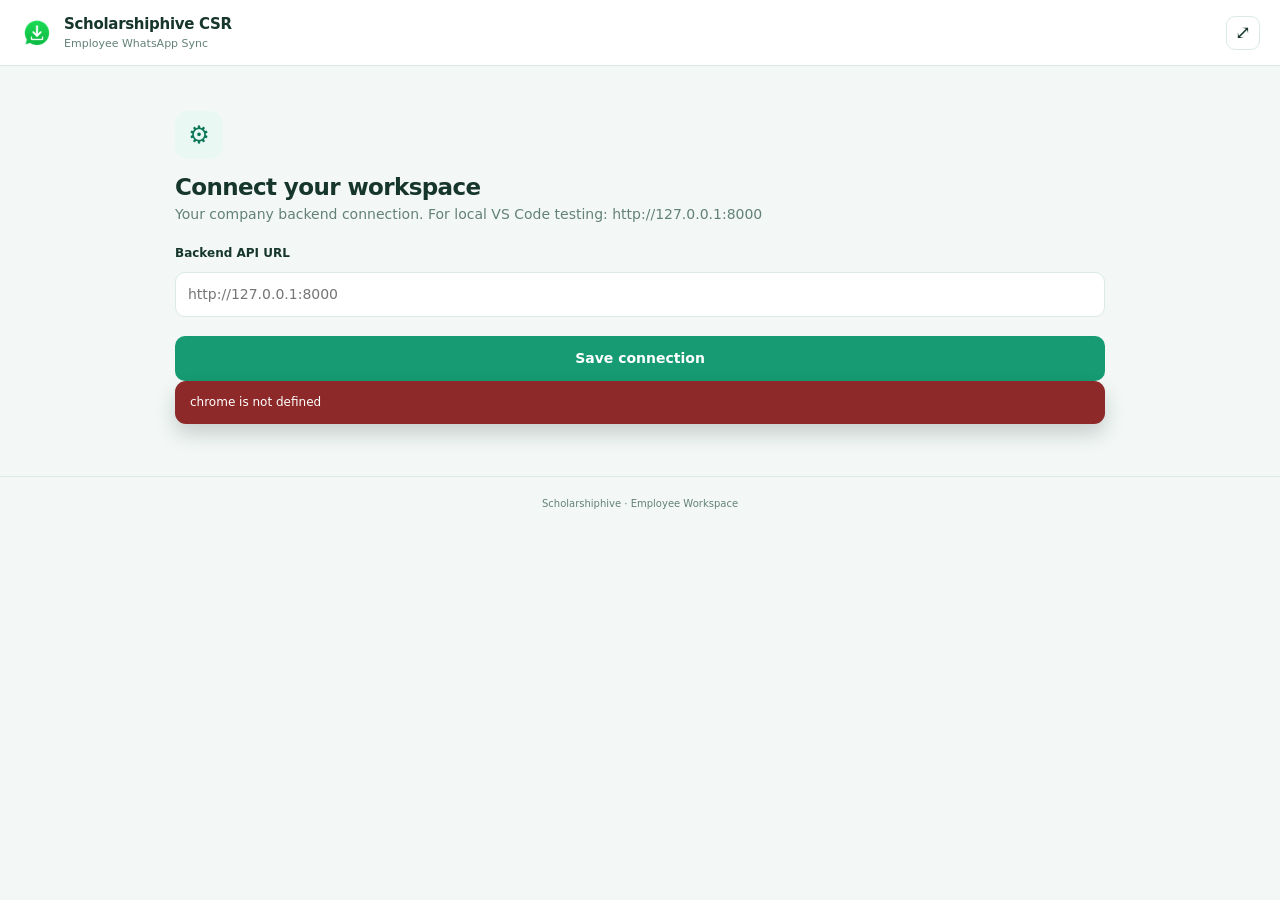
==== extension/popup.html @ 3a8eceac "Initial CSR project" ====
<!doctype html>
<html lang="en">
<head>
  <meta charset="utf-8"><meta name="viewport" content="width=device-width,initial-scale=1">
  <title>Scholarshiphive CSR — Employee</title>
  <link rel="stylesheet" href="ui.css">
</head>
<body>
  <header class="topbar">
    <div class="brand"><img src="icons/icon-48.png" alt="Scholarshiphive" width="34" height="34"><div><strong>Scholarshiphive CSR</strong><span>Employee WhatsApp Sync</span></div></div>
    <button id="fullpage" class="icon-btn" title="Open extension full page" aria-label="Open extension full page">⤢</button>
  </header>
  <main>
    <section id="setup" class="screen hidden">
      <div class="hero-icon">⚙</div><h1>Connect your workspace</h1>
      <p class="muted">Your company backend connection. For local VS Code testing: http://127.0.0.1:8000</p>
      <form id="setup-form" class="stack">
        <label for="api-base">Backend API URL</label><input id="api-base" type="url" placeholder="http://127.0.0.1:8000" required>
        <button class="primary" type="submit">Save connection</button>
      </form>
    </section>
    <section id="auth" class="screen hidden">
      <div class="auth-heading"><div class="hero-icon">◈</div><h1>Welcome to CSR</h1><p class="muted">Secure access to your company WhatsApp sync workspace.</p></div>
      <div class="pill-tabs" role="tablist"><button id="mode-login" type="button" class="selected">Sign in</button><button id="mode-signup" type="button">First-time signup</button></div>
      <form id="login-form" class="stack">
        <label for="login-email">Company email</label><input id="login-email" type="email" autocomplete="username" required>
        <label for="login-password">Password</label><input id="login-password" type="password" autocomplete="current-password" required>
        <button type="submit" class="primary">Sign in securely</button>
      </form>
      <form id="signup-form" class="stack hidden">
        <label for="sign-name">Full name</label><input id="sign-name" required minlength="2">
        <p class="hint">Your employee ID will be assigned automatically.</p>
        <label for="sign-email">Company email</label><input id="sign-email" type="email" required>
        <label for="sign-phone">Contact number (optional)</label><input id="sign-phone" placeholder="+92...">
        <label for="sign-wa">Company-authorized WhatsApp number</label><input id="sign-wa" required placeholder="+923001234567">
        <div class="two"><div><label for="sign-dept">Department</label><input id="sign-dept" value="Counseling"></div><div><label for="sign-designation">Designation</label><input id="sign-designation" value="Counselor"></div></div>
        <label for="sign-password">Create password (8+ characters)</label><input id="sign-password" type="password" minlength="8" autocomplete="new-password" required>
        <p class="hint">Company-authorized WhatsApp chats and accessible voice notes are synchronized periodically to the company workspace while Chrome and WhatsApp Web are available. Images/documents and call events are identified but their files/recordings are not saved. Confirmed unread chats are excluded. An admin must approve your registration.</p>
        <button type="submit" class="primary">Request account approval</button>
      </form>
      <button id="change-api" class="subtle-btn" type="button">Change connection address</button>
    </section>
    <section id="workspace" class="screen hidden">
      <div class="identity"><div><h1 id="hello">My sync</h1><p id="identity-line" class="muted"></p></div><button id="logout" class="outline tiny" type="button">Log out</button></div>
      <h2>WhatsApp Sync</h2><p class="muted small">Your authorized conversations are saved securely to your company workspace.</p>
      <div class="metrics employee-metrics">
        <div class="metric"><span>Conversations</span><strong id="metric-chats">—</strong></div>
        <div class="metric"><span>Messages saved</span><strong id="metric-messages">—</strong></div>
        <div class="metric"><span>Unread excluded</span><strong id="metric-unread">—</strong></div>
      </div>
      <div class="card stack">
        <button id="sync-now" class="primary" type="button">Sync Chats</button>
        <button id="refresh-dashboard" class="outline" type="button">Refresh statistics</button>
        <p class="hint" id="sync-summary">Connect to WhatsApp Web in Chrome before synchronizing.</p>
      </div>
    </section>
    <div id="notice" class="notice hidden" role="status" aria-live="polite"></div>
  </main>
  <footer>Scholarshiphive · Employee Workspace</footer>
  <script src="ui.js" defer></script>
</body>
</html>
---- extension/ui.css ----
/* Continuation of the legacy emerald/soft-surface extension identity (WCE v1.8.25). */
:root{--green:#169b72;--green-dark:#0b7757;--tint:#e9f8f2;--surface:#fff;--bg:#f3f8f6;--ink:#16362c;--muted:#638177;--border:#dbeae4;--danger:#b13737;--shadow:0 8px 24px rgba(10,60,37,.055)}
*{box-sizing:border-box}html,body{min-height:100%;margin:0}body{min-width:360px;background:var(--bg);font:14px/1.52 system-ui,-apple-system,Segoe UI,sans-serif;color:var(--ink)}.topbar{height:66px;padding:14px 20px;display:flex;align-items:center;justify-content:space-between;background:var(--surface);border-bottom:1px solid var(--border)}.brand{display:flex;align-items:center;gap:10px}.brand div{display:flex;flex-direction:column}.brand strong{font-size:15px;letter-spacing:-.3px}.brand span{color:var(--muted);font-size:11px}main{max-width:1000px;margin:0 auto;padding:22px 20px 12px}.screen{max-width:1000px}.hidden{display:none!important}.hero-icon{width:48px;height:48px;background:var(--tint);color:var(--green-dark);display:grid;place-items:center;border-radius:14px;font-size:24px;margin:15px 0}.auth-heading{text-align:left}.auth-heading .hero-icon{margin-top:4px}.muted{color:var(--muted);margin:0 0 12px}.small{font-size:12px}.hint{font-size:12px;color:var(--muted);margin:2px 0 9px;line-height:1.55}.footnote{font-size:11px;color:var(--muted)}h1{font-size:23px;margin:0 0 4px;line-height:1.15;letter-spacing:-.6px}h2{font-size:17px;margin:2px 0 8px}h3{font-size:14px;margin:0 0 9px}label{display:block;font-weight:660;font-size:12px;margin:6px 0 3px}input,select{width:100%;padding:11px 12px;background:#fff;border:1px solid var(--border);border-radius:10px;outline-color:var(--green);color:var(--ink);font:inherit;min-width:0}input:focus,select:focus{border-color:var(--green)}button{cursor:pointer;border:1px solid transparent;transition:.15s ease;background:transparent;font:inherit;color:inherit}button:disabled{opacity:.55;cursor:not-allowed}.primary{padding:11px 15px;border-radius:10px;background:var(--green);font-weight:720;color:white}.primary:hover:not(:disabled){background:var(--green-dark)}.outline{padding:10px 12px;border:1px solid var(--border);background:white;border-radius:10px;color:var(--green-dark);font-weight:650}.outline:hover:not(:disabled){border-color:var(--green);background:var(--tint)}.tiny{font-size:12px;padding:7px 10px}.icon-btn{border:1px solid var(--border);border-radius:9px;width:34px;height:34px;font-size:19px;background:#fff}.subtle-btn{width:100%;padding:10px;color:var(--green-dark);margin:10px 0}.stack{display:flex;flex-direction:column;gap:7px}.stack>.primary{margin-top:12px}.two{display:grid;grid-template-columns:1fr 1fr;gap:10px}.pill-tabs{display:flex;padding:4px;background:#e6f2ed;border-radius:11px;margin:22px 0 16px}.pill-tabs button{flex:1;padding:10px;border-radius:8px;color:var(--muted);font-weight:650}.pill-tabs .selected{color:var(--green-dark);background:white;box-shadow:var(--shadow)}.identity{display:flex;justify-content:space-between;align-items:start;gap:12px;margin:0 0 18px}.identity h1{font-size:22px}.menu{display:flex;gap:5px;overflow-x:auto;padding:0 0 11px;border-bottom:1px solid var(--border);margin:0 0 18px;scrollbar-width:thin}.menu button{white-space:nowrap;border-radius:9px;padding:8px 10px;font-size:12px;color:var(--muted);font-weight:660}.menu .selected{background:var(--tint);color:var(--green-dark)}.row{display:flex;align-items:center;gap:8px}.space{justify-content:space-between}.metrics{display:grid;grid-template-columns:repeat(2,minmax(0,1fr));gap:11px;margin:15px 0}.metric{border:1px solid var(--border);border-radius:13px;background:white;padding:15px;box-shadow:var(--shadow);display:flex;flex-direction:column;gap:7px}.metric span{font-size:11px;color:var(--muted);font-weight:570}.metric strong{font-size:26px;line-height:1.1;letter-spacing:-.6px}.card{border:1px solid var(--border);border-radius:13px;background:white;padding:15px;margin:12px 0;box-shadow:var(--shadow)}.card .primary,.card .outline{width:100%;margin-top:6px}.status{border-radius:30px;padding:3px 9px;font-size:11px;font-weight:680}.neutral{background:#ecf1ef;color:#5e7770}.good{background:#e5f7ef;color:#14744b}.bad{background:#ffebeb;color:var(--danger)}.list{display:flex;flex-direction:column;gap:9px;margin:13px 0}.list-row{background:white;border-radius:12px;border:1px solid var(--border);padding:12px;display:flex;flex-wrap:wrap;align-items:center;justify-content:space-between;gap:8px}.list-row strong{font-size:12px}.list-row .detail{font-size:11px;color:var(--muted);overflow-wrap:anywhere}.list-row button{padding:6px 8px;font-size:11px;color:var(--green-dark);border:1px solid var(--border);border-radius:8px}.list-row .mini-actions{display:flex;gap:4px;flex-wrap:wrap}.notice{position:sticky;bottom:8px;z-index:5;background:#163a2e;color:white;border-radius:11px;padding:12px 15px;box-shadow:0 10px 20px #0a201e30;font-size:12px;white-space:pre-wrap}.notice.error{background:#8d2929}.empty{font-size:12px;padding:12px;border:1px dashed var(--border);border-radius:10px;background:white;color:var(--muted)}.chatbot{min-height:155px;max-height:340px;overflow:auto;display:flex;flex-direction:column;gap:10px;background:var(--bg);padding:11px;border-radius:10px;border:1px solid var(--border)}.bot-msg,.user-msg{font-size:12px;padding:10px;border-radius:12px;line-height:1.55;white-space:pre-wrap;max-width:93%;overflow-wrap:anywhere}.bot-msg{align-self:flex-start;background:white;border:1px solid var(--border)}.user-msg{align-self:flex-end;background:var(--tint);color:var(--green-dark)}.send{width:auto!important;margin:0!important}.check{display:flex;gap:7px;align-items:start;line-height:1.4}.check input{width:16px;flex-shrink:0;margin:2px 0}.tab-content{padding-bottom:5px}footer{text-align:center;padding:19px 8px;color:var(--muted);font-size:10px;border-top:1px solid var(--border);margin-top:22px}@media(min-width:740px){main{padding:30px 35px}.metrics{grid-template-columns:repeat(4,1fr)}.menu button{padding:10px 15px;font-size:13px}}
/* Preserve legacy emerald typography and surfaces; three compact employee stats. */
.employee-metrics{grid-template-columns:repeat(3,minmax(0,1fr))}
.employee-metrics .metric{padding:12px 10px;min-height:98px}
.employee-metrics .metric strong{font-size:23px}
.employee-metrics .metric span{font-size:10px;line-height:1.25}
@media(max-width:400px){.employee-metrics{gap:6px}.employee-metrics .metric{padding:10px 7px}}
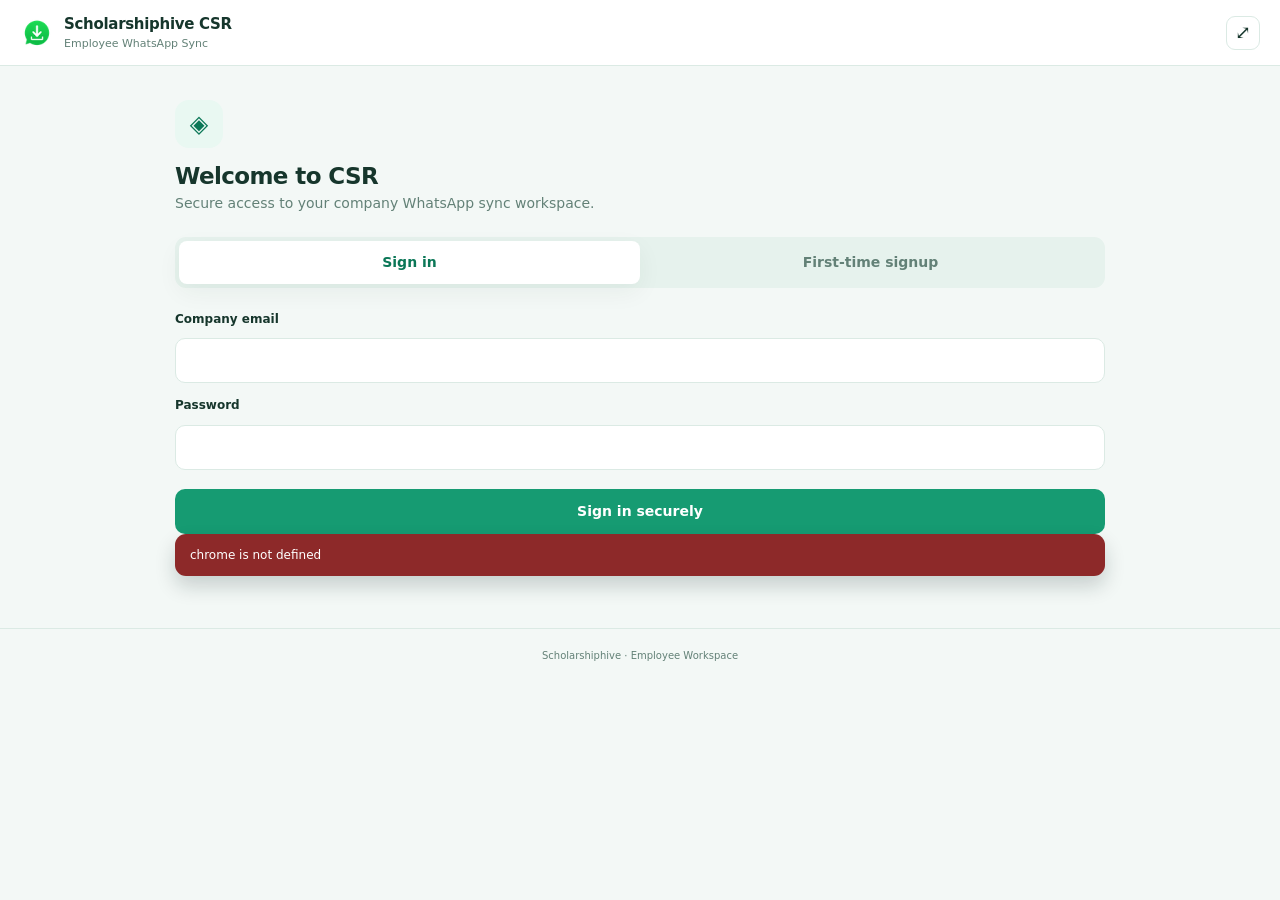
==== commit 4f65a8b4: "Audit: Clients/NR relabels + overall NR split, group-exclusion & Postgres fix, extension direction f" ====
--- a/extension/popup.html
+++ b/extension/popup.html
@@ -11,14 +11,6 @@
     <button id="fullpage" class="icon-btn" title="Open extension full page" aria-label="Open extension full page">⤢</button>
   </header>
   <main>
-    <section id="setup" class="screen hidden">
-      <div class="hero-icon">⚙</div><h1>Connect your workspace</h1>
-      <p class="muted">Your company backend connection. For local VS Code testing: http://127.0.0.1:8000</p>
-      <form id="setup-form" class="stack">
-        <label for="api-base">Backend API URL</label><input id="api-base" type="url" placeholder="http://127.0.0.1:8000" required>
-        <button class="primary" type="submit">Save connection</button>
-      </form>
-    </section>
     <section id="auth" class="screen hidden">
       <div class="auth-heading"><div class="hero-icon">◈</div><h1>Welcome to CSR</h1><p class="muted">Secure access to your company WhatsApp sync workspace.</p></div>
       <div class="pill-tabs" role="tablist"><button id="mode-login" type="button" class="selected">Sign in</button><button id="mode-signup" type="button">First-time signup</button></div>
@@ -38,7 +30,6 @@
         <p class="hint">Company-authorized WhatsApp chats and accessible voice notes are synchronized periodically to the company workspace while Chrome and WhatsApp Web are available. Images/documents and call events are identified but their files/recordings are not saved. Confirmed unread chats are excluded. An admin must approve your registration.</p>
         <button type="submit" class="primary">Request account approval</button>
       </form>
-      <button id="change-api" class="subtle-btn" type="button">Change connection address</button>
     </section>
     <section id="workspace" class="screen hidden">
       <div class="identity"><div><h1 id="hello">My sync</h1><p id="identity-line" class="muted"></p></div><button id="logout" class="outline tiny" type="button">Log out</button></div>
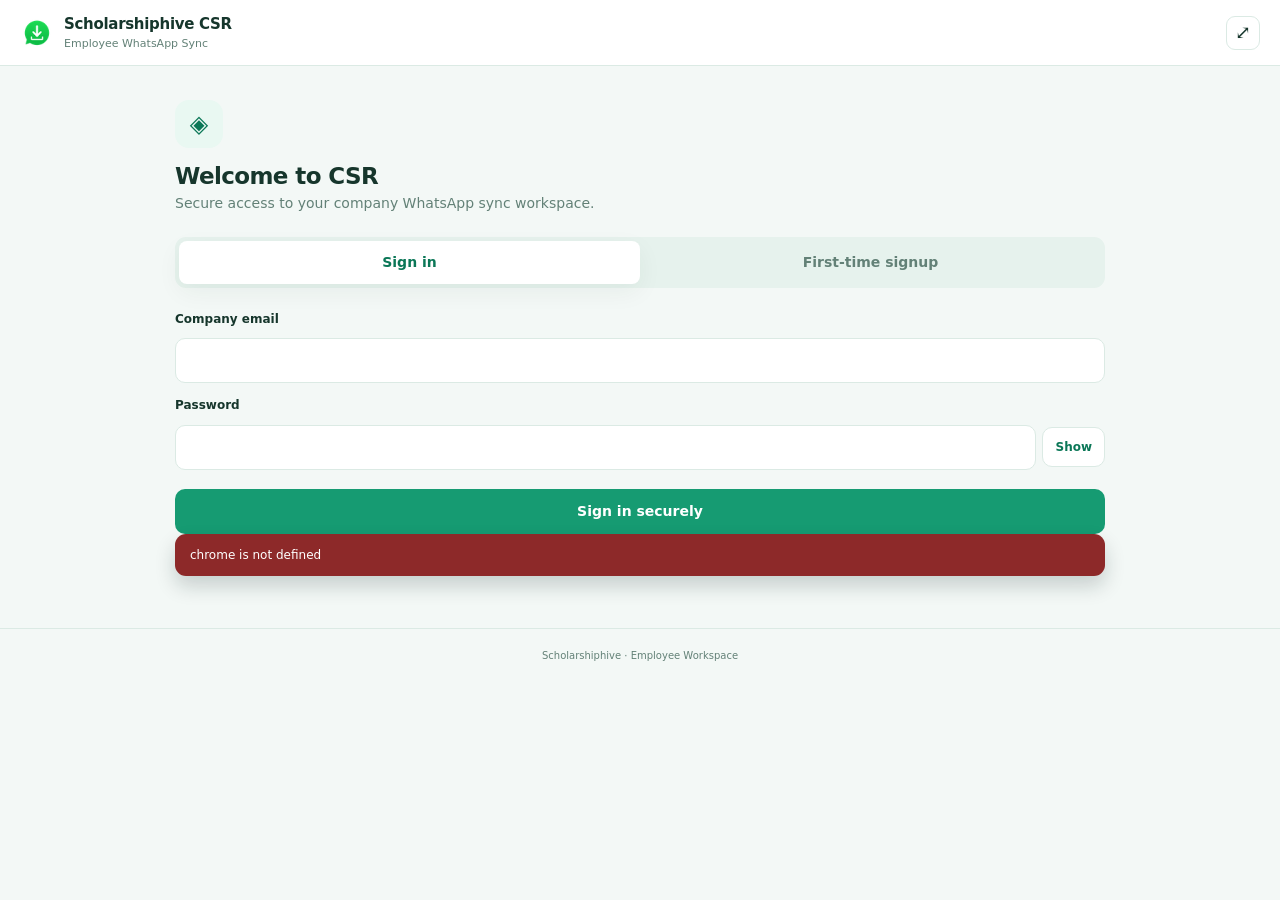
==== commit 2ceec27e: "Audit AI + scheduling + team mgmt + extension improvements - Fix Claude API: drop temperature (curre" ====
--- a/extension/popup.html
+++ b/extension/popup.html
@@ -16,7 +16,7 @@
       <div class="pill-tabs" role="tablist"><button id="mode-login" type="button" class="selected">Sign in</button><button id="mode-signup" type="button">First-time signup</button></div>
       <form id="login-form" class="stack">
         <label for="login-email">Company email</label><input id="login-email" type="email" autocomplete="username" required>
-        <label for="login-password">Password</label><input id="login-password" type="password" autocomplete="current-password" required>
+        <label for="login-password">Password</label><div class="pw-field"><input id="login-password" type="password" autocomplete="current-password" required><button type="button" id="login-eye" class="pw-eye" aria-label="Show password">Show</button></div>
         <button type="submit" class="primary">Sign in securely</button>
       </form>
       <form id="signup-form" class="stack hidden">
@@ -26,7 +26,7 @@
         <label for="sign-phone">Contact number (optional)</label><input id="sign-phone" placeholder="+92...">
         <label for="sign-wa">Company-authorized WhatsApp number</label><input id="sign-wa" required placeholder="+923001234567">
         <div class="two"><div><label for="sign-dept">Department</label><input id="sign-dept" value="Counseling"></div><div><label for="sign-designation">Designation</label><input id="sign-designation" value="Counselor"></div></div>
-        <label for="sign-password">Create password (8+ characters)</label><input id="sign-password" type="password" minlength="8" autocomplete="new-password" required>
+        <label for="sign-password">Create password (8+ characters)</label><div class="pw-field"><input id="sign-password" type="password" minlength="8" autocomplete="new-password" required><button type="button" id="sign-eye" class="pw-eye" aria-label="Show password">Show</button></div>
         <p class="hint">Company-authorized WhatsApp chats and accessible voice notes are synchronized periodically to the company workspace while Chrome and WhatsApp Web are available. Images/documents and call events are identified but their files/recordings are not saved. Confirmed unread chats are excluded. An admin must approve your registration.</p>
         <button type="submit" class="primary">Request account approval</button>
       </form>
--- a/extension/ui.css
+++ b/extension/ui.css
@@ -7,3 +7,7 @@
 .employee-metrics .metric strong{font-size:23px}
 .employee-metrics .metric span{font-size:10px;line-height:1.25}
 @media(max-width:400px){.employee-metrics{gap:6px}.employee-metrics .metric{padding:10px 7px}}
+.pw-field{display:flex;gap:6px;align-items:center}
+.pw-field input{flex:1;width:auto}
+.pw-eye{flex:0 0 auto;padding:10px 12px;border:1px solid var(--border);border-radius:10px;background:#fff;color:var(--green-dark);font-weight:650;font-size:12px}
+.pw-eye:hover{border-color:var(--green);background:var(--tint)}
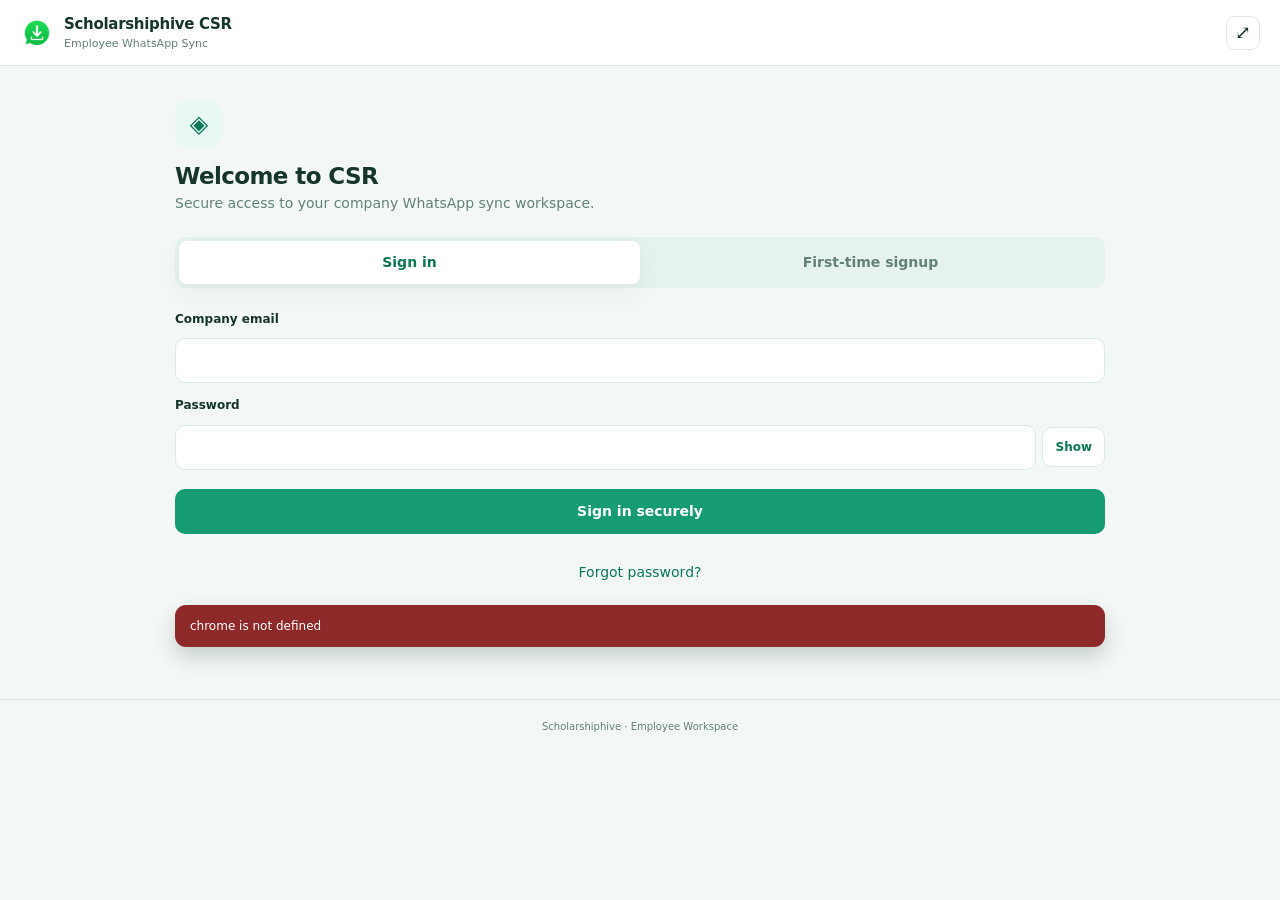
==== commit 0eaa9194: "Audit tier-conflict fix + AI classification, PDF tables, twice-daily sync, forgot-password approval," ====
--- a/extension/popup.html
+++ b/extension/popup.html
@@ -18,6 +18,15 @@
         <label for="login-email">Company email</label><input id="login-email" type="email" autocomplete="username" required>
         <label for="login-password">Password</label><div class="pw-field"><input id="login-password" type="password" autocomplete="current-password" required><button type="button" id="login-eye" class="pw-eye" aria-label="Show password">Show</button></div>
         <button type="submit" class="primary">Sign in securely</button>
+        <button type="button" id="forgot-link" class="subtle-btn">Forgot password?</button>
+      </form>
+      <form id="forgot-form" class="stack hidden">
+        <label for="forgot-email">Company email</label><input id="forgot-email" type="email" autocomplete="username" required>
+        <label for="forgot-password">New password (8+ characters)</label><div class="pw-field"><input id="forgot-password" type="password" minlength="8" autocomplete="new-password" required><button type="button" id="forgot-eye" class="pw-eye" aria-label="Show password">Show</button></div>
+        <label for="forgot-confirm">Confirm new password</label><input id="forgot-confirm" type="password" minlength="8" autocomplete="new-password" required>
+        <p class="hint">Your new password is submitted for admin approval. You can sign in with it only after an admin approves the change; your old password keeps working until then.</p>
+        <button type="submit" class="primary">Request password change</button>
+        <button type="button" id="forgot-back" class="subtle-btn">Back to sign in</button>
       </form>
       <form id="signup-form" class="stack hidden">
         <label for="sign-name">Full name</label><input id="sign-name" required minlength="2">
